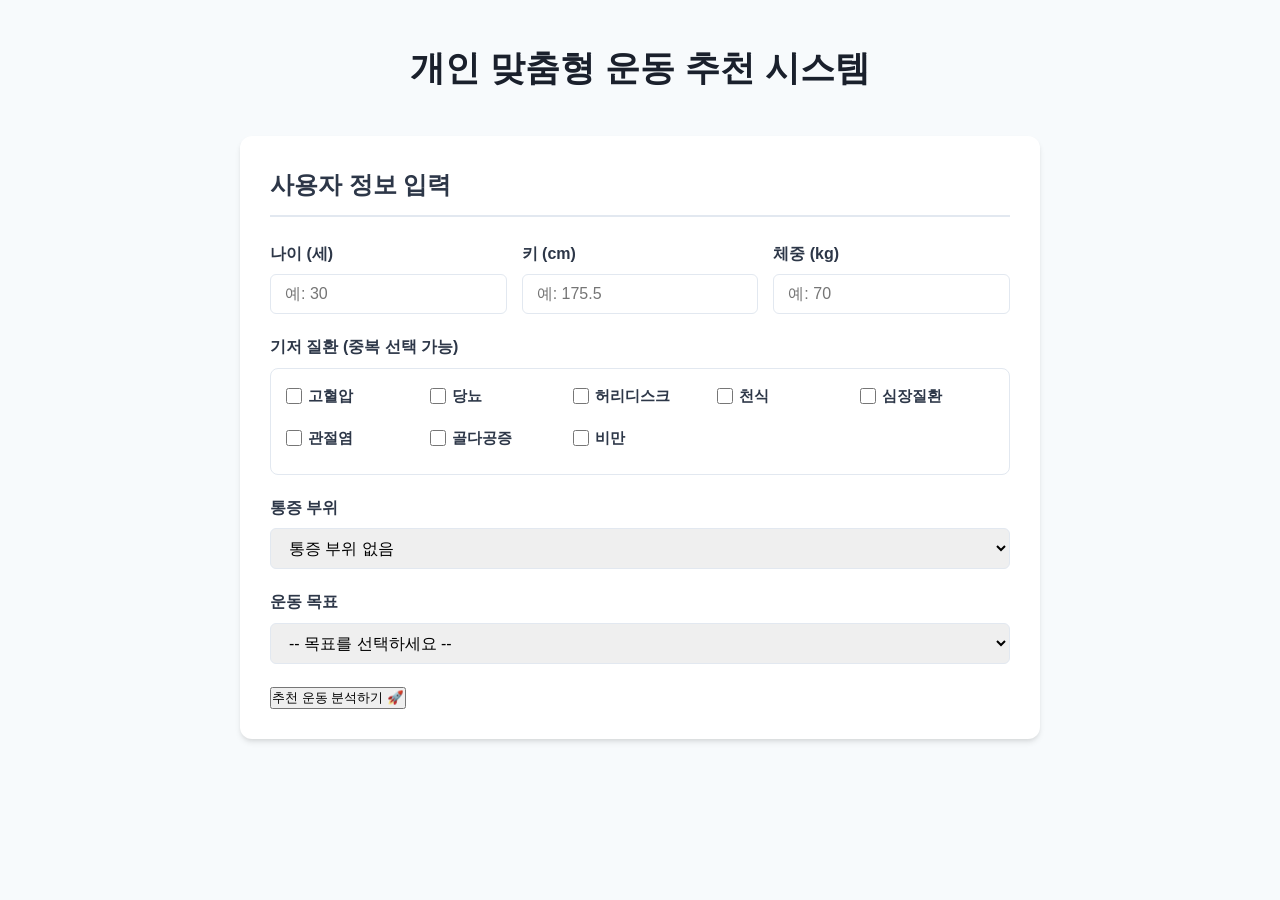
==== templates/index.html @ 7d545e55 "initial server setup" ====
<!DOCTYPE html>
<html lang="ko">
<head>
    <meta charset="UTF-8">
    <meta name="viewport" content="width=device-width, initial-scale=1.0">
    <title>개인 맞춤형 운동 추천 시스템</title>
    <link rel="stylesheet" href="/static/style.css">
</head>
<body>
    <div class="container">
        <header>
            <h1>개인 맞춤형 운동 추천 시스템</h1>
        </header>

        <main>
            <section id="input-section" class="card">
                <h2>사용자 정보 입력</h2>
                <form id="recommendation-form">
                    <div class="form-group-row">
                        <div class="form-group">
                            <label for="age">나이 (세)</label>
                            <input type="number" id="age" min="1" max="120" required placeholder="예: 30">
                        </div>
                        <div class="form-group">
                            <label for="height">키 (cm)</label>
                            <input type="number" id="height" step="0.1" min="50" max="250" required placeholder="예: 175.5">
                        </div>
                        <div class="form-group">
                            <label for="weight">체중 (kg)</label>
                            <input type="number" id="weight" step="0.1" min="10" max="300" required placeholder="예: 70">
                        </div>
                    </div>

                    <div class="form-group">
                        <label>기저 질환 (중복 선택 가능)</label>
                        <div class="checkbox-group">
                            <label class="checkbox-item"><input type="checkbox" name="conditions" value="고혈압"> 고혈압</label>
                            <label class="checkbox-item"><input type="checkbox" name="conditions" value="당뇨"> 당뇨</label>
                            <label class="checkbox-item"><input type="checkbox" name="conditions" value="허리디스크"> 허리디스크</label>
                            <label class="checkbox-item"><input type="checkbox" name="conditions" value="천식"> 천식</label>
                            <label class="checkbox-item"><input type="checkbox" name="conditions" value="심장질환"> 심장질환</label>
                            <label class="checkbox-item"><input type="checkbox" name="conditions" value="관절염"> 관절염</label>
                            <label class="checkbox-item"><input type="checkbox" name="conditions" value="골다공증"> 골다공증</label>
                            <label class="checkbox-item"><input type="checkbox" name="conditions" value="비만"> 비만</label>
                        </div>
                    </div>

                    <div class="form-group">
                        <label for="pain_area">통증 부위</label>
                        <select id="pain_area" required>
                            <option value="없음" selected>통증 부위 없음</option>
                            <option value="목">목</option>
                            <option value="어깨">어깨</option>
                            <option value="허리">허리</option>
                            <option value="무릎">무릎</option>
                            <option value="손목">손목</option>
                            <option value="발목">발목</option>
                            <option value="고관절">고관절</option>
                            <option value="팔꿈치">팔꿈치</option>
                        </select>
                    </div>

                    <div class="form-group">
                        <label for="goal">운동 목표</label>
                        <select id="goal" required>
                            <option value="" disabled selected>-- 목표를 선택하세요 --</option>
                            <option value="체중 감량">체중 감량 (다이어트)</option>
                            <option value="근력 증가">근력 증가</option>
                            <option value="건강 관리">건강 관리</option>
                        </select>
                    </div>

                    <button type="submit" class="btn-primary">추천 운동 분석하기 🚀</button>
                </form>
            </section>

            <section id="result-section" class="card hidden">
                <div class="result-header">
                    <h2>📋 분석 결과</h2>
                    <button id="btn-retry" class="btn-secondary">다시 계산하기 🔄</button>
                </div>

                <div class="user-summary-grid">
                    <div class="summary-item"><strong>나이:</strong> <span id="res-age"></span>세</div>
                    <div class="summary-item"><strong>신체 스펙:</strong> <span id="res-specs"></span></div>
                    <div class="summary-item"><strong>BMI 지수:</strong> <span id="res-bmi"></span></div>
                    <div class="summary-item"><strong>운동 목표:</strong> <span id="res-goal"></span></div>
                </div>

                <div class="result-block">
                    <h3>🟢 추천 운동</h3>
                    <ol id="recommended-list" class="exercise-list"></ol>
                </div>

                <div class="result-block forbidden-block">
                    <h3>🔴 금지/주의 운동</h3>
                    <div id="forbidden-container"></div>
                </div>

                <div class="result-block reason-block">
                    <h3>💡 추천 이유</h3>
                    <ul id="reason-list"></ul>
                </div>

                <div class="result-block caution-block">
                    <h3>⚠️ 주의사항</h3>
                    <ul id="caution-list"></ul>
                </div>
            </section>
        </main>
    </div>

    <script src="/static/app.js"></script>
</body>
</html>
---- static/style.css ----
:root {
    --primary-color: #3182ce;
    --primary-hover: #2b6cb0;
    --bg-color: #f7fafc;
    --card-bg: #ffffff;
    --text-color: #2d3748;
    --text-muted: #718096;
    --border-color: #e2e8f0;
    --danger-color: #e53e3e;
    --danger-bg: #fff5f5;
    --success-color: #38a169;
    --warning-color: #dd6b20;
}

* {
    box-sizing: border-box;
    margin: 0;
    padding: 0;
    font-family: -apple-system, BlinkMacSystemFont, "Segoe UI", Roboto, "Helvetica Neue", Arial, sans-serif;
}

body {
    background-color: var(--bg-color);
    color: var(--text-color);
    line-height: 1.6;
    padding: 40px 20px;
}

.container {
    max-width: 800px;
    margin: 0 auto;
}

header {
    text-align: center;
    margin-bottom: 40px;
}

header h1 {
    font-size: 2.2rem;
    color: #1a202c;
    margin-bottom: 10px;
}

header p {
    color: var(--text-muted);
}

.card {
    background: var(--card-bg);
    border-radius: 12px;
    padding: 30px;
    box-shadow: 0 4px 6px -1px rgba(0, 0, 0, 0.1), 0 2px 4px -1px rgba(0, 0, 0, 0.06);
    margin-bottom: 30px;
}

.card h2 {
    font-size: 1.5rem;
    margin-bottom: 24px;
    border-bottom: 2px solid var(--border-color);
    padding-bottom: 10px;
}

/* 폼 스타일 */
.form-group {
    margin-bottom: 20px;
}

.form-group-row {
    display: flex;
    gap: 15px;
    margin-bottom: 20px;
}

.form-group-row .form-group {
    flex: 1;
    margin-bottom: 0;
}

label {
    display: block;
    font-weight: 600;
    margin-bottom: 8px;
}

input[type="number"], select {
    width: 100%;
    padding: 10px 14px;
    border: 1px solid var(--border-color);
    border-radius: 6px;
    font-size: 1rem;
    outline: none;
    transition: border-color 0.2s;
}

input[type="number"]:focus, select:focus {
    border-color: var(--primary-color);
}

/* 체크박스 그룹 */
.checkbox-group {
    display: grid;
    grid-template-columns: repeat(auto-fill, minmax(130px, 1fr));
    gap: 10px;
    background: white;
    padding: 15px;
    border-radius: 8px;
    border: 1px solid var(--border-color);
}

.checkbox-item {
    display: flex;
    align-items: center;
    gap: 6px;
    cursor: pointer;
    font-size: 0.95rem;
}

.checkbox-item input {
    width: 16px;
    height: 16px;
}

/* 버튼 스타일 */
.btn-submit {
    display: block;
    width: 100%;
    padding: 14px;
    background-color: var(--primary-color);
    color: white;
    border: none;
    border-radius: 8px;
    font-size: 1.1rem;
    font-weight: bold;
    cursor: pointer;
    transition: background-color 0.2s;
    margin-top: 25px;
}

.btn-submit:hover {
    background-color: var(--primary-hover);
}

.btn-secondary {
    padding: 8px 14px;
    background: transparent;
    border: 1px solid var(--primary-color);
    color: var(--primary-color);
    border-radius: 6px;
    cursor: pointer;
    font-weight: 500;
}

.btn-secondary:hover {
    background: #ebf8ff;
}

/* 결과창 스타일 */
.hidden {
    display: none !important;
}

.result-header {
    display: flex;
    justify-content: space-between;
    align-items: center;
    border-bottom: 2px solid var(--border-color);
    padding-bottom: 10px;
    margin-bottom: 20px;
}

.result-header h2 {
    border: none;
    margin-bottom: 0;
    padding-bottom: 0;
}

.user-summary-grid {
    display: grid;
    grid-template-columns: repeat(2, 1fr);
    gap: 12px;
    background: #edf2f7;
    padding: 15px;
    border-radius: 8px;
    margin-bottom: 25px;
}

.summary-item {
    font-size: 0.95rem;
}

.result-block {
    margin-bottom: 25px;
}

.result-block h3 {
    font-size: 1.15rem;
    margin-bottom: 12px;
}

/* 운동 리스트 아이템 */
.exercise-list {
    list-style: none;
}

.exercise-item {
    background: #f7fafc;
    border: 1px solid var(--border-color);
    padding: 12px 16px;
    border-radius: 8px;
    margin-bottom: 8px;
    display: flex;
    justify-content: space-between;
    align-items: center;
}

.exercise-info {
    font-weight: 600;
}

.exercise-meta {
    display: flex;
    align-items: center;
    gap: 10px;
    font-size: 0.9rem;
    color: var(--text-muted);
}

.badge {
    padding: 2px 8px;
    border-radius: 12px;
    font-size: 0.8rem;
    font-weight: bold;
    color: white;
}

.badge.low { background-color: var(--success-color); }
.badge.mid { background-color: var(--warning-color); }
.badge.high { background-color: var(--danger-color); }

/* 금지/주의 파트 */
.forbidden-block {
    background: var(--danger-bg);
    padding: 15px;
    border-radius: 8px;
    border: 1px solid #fed7d7;
}

.forbidden-block h3 { color: var(--danger-color); }

.source-group {
    margin-bottom: 10px;
}
.source-title {
    font-weight: bold;
    font-size: 0.9rem;
    color: #9b2c2c;
    margin-bottom: 4px;
}
.source-items {
    padding-left: 15px;
    font-size: 0.95rem;
}

/* 이유 및 주의사항 */
.reason-block { background: #ebf8ff; padding: 15px; border-radius: 8px; border: 1px solid #bee3f8;}
.reason-block h3 { color: #2b6cb0; }
.reason-block ul, .caution-block ul { padding-left: 20px; font-size: 0.95rem;}

.caution-block { background: #fffaf0; padding: 15px; border-radius: 8px; border: 1px solid #feebc8;}
.caution-block h3 { color: var(--warning-color); }

@media (max-width: 600px) {
    .form-group-row { flex-direction: column; gap: 0; }
    .user-summary-grid { grid-template-columns: 1fr; }
}
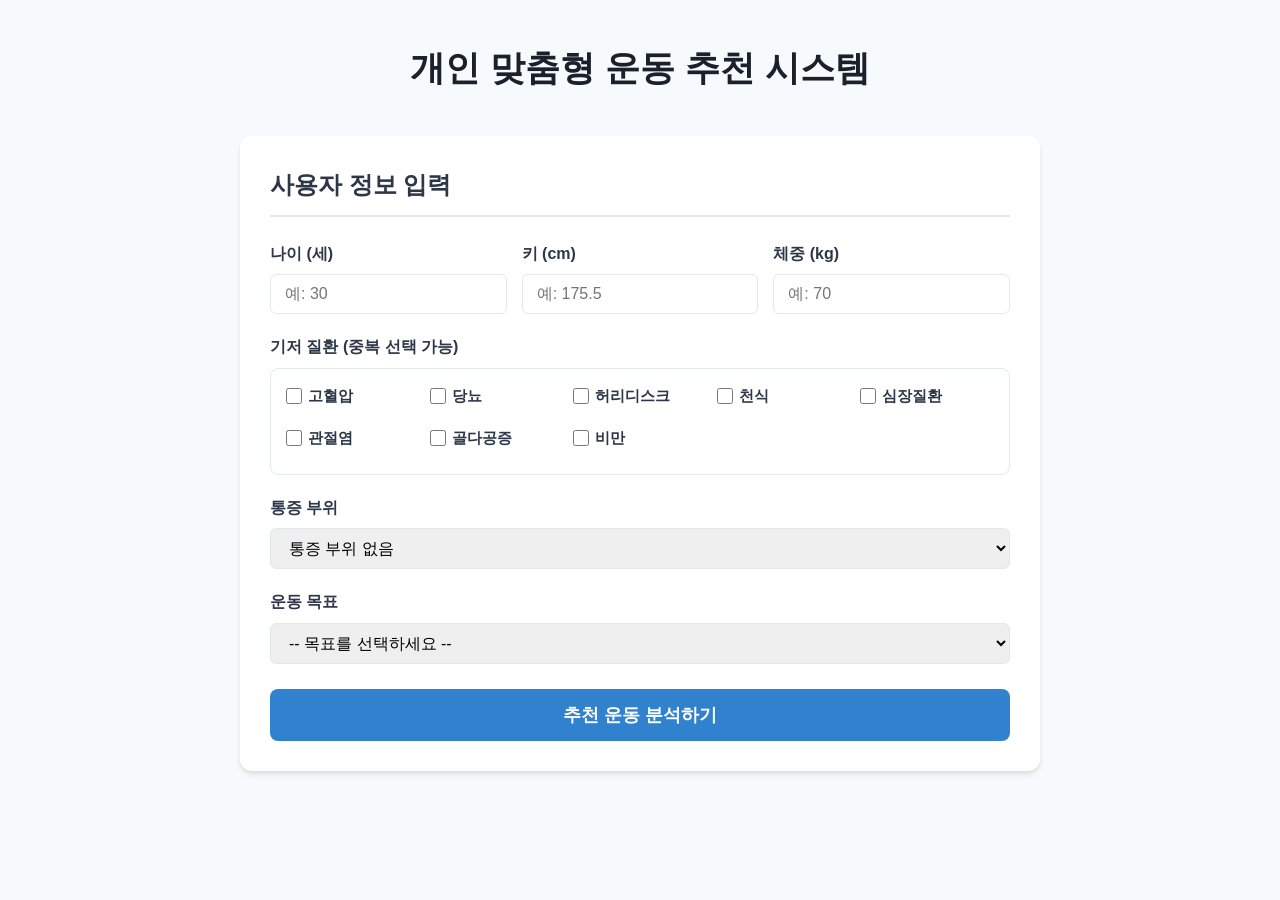
==== commit 2e15bf14: "fix typo in button class name" ====
--- a/templates/index.html
+++ b/templates/index.html
@@ -70,7 +70,7 @@
                         </select>
                     </div>
 
-                    <button type="submit" class="btn-primary">추천 운동 분석하기 🚀</button>
+                    <button type="submit" class="btn-submit">추천 운동 분석하기</button>
                 </form>
             </section>
 
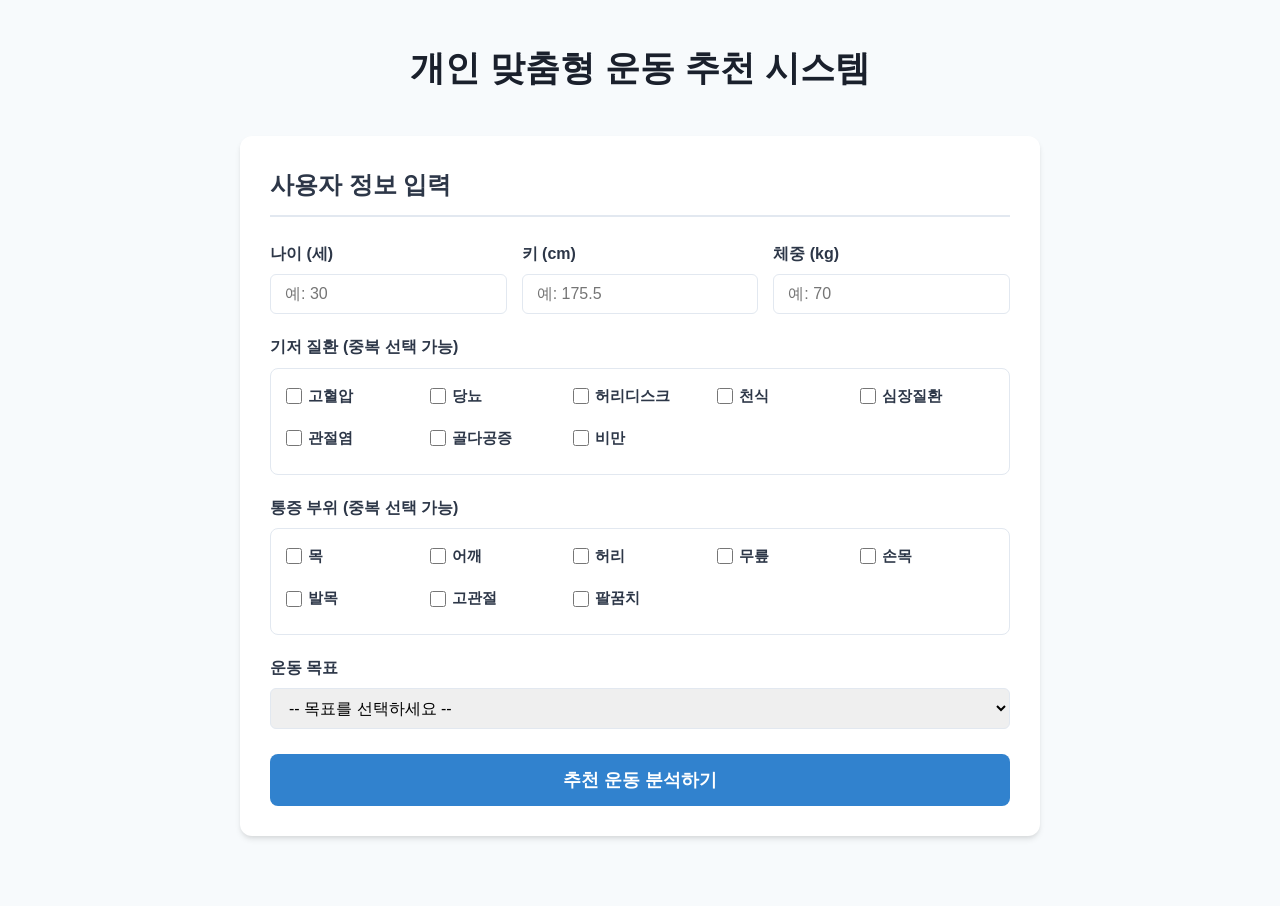
==== commit 8ff715aa: "frontend modify: dropdown to checkbox" ====
--- a/templates/index.html
+++ b/templates/index.html
@@ -46,18 +46,17 @@
                     </div>
 
                     <div class="form-group">
-                        <label for="pain_area">통증 부위</label>
-                        <select id="pain_area" required>
-                            <option value="없음" selected>통증 부위 없음</option>
-                            <option value="목">목</option>
-                            <option value="어깨">어깨</option>
-                            <option value="허리">허리</option>
-                            <option value="무릎">무릎</option>
-                            <option value="손목">손목</option>
-                            <option value="발목">발목</option>
-                            <option value="고관절">고관절</option>
-                            <option value="팔꿈치">팔꿈치</option>
-                        </select>
+                        <label>통증 부위 (중복 선택 가능)</label>
+                        <div class="checkbox-group">
+                            <label class="checkbox-item"><input type="checkbox" name="pain_area" value="목"> 목</label>
+                            <label class="checkbox-item"><input type="checkbox" name="pain_area" value="어깨"> 어깨</label>
+                            <label class="checkbox-item"><input type="checkbox" name="pain_area" value="허리"> 허리</label>
+                            <label class="checkbox-item"><input type="checkbox" name="pain_area" value="무릎"> 무릎</label>
+                            <label class="checkbox-item"><input type="checkbox" name="pain_area" value="손목"> 손목</label>
+                            <label class="checkbox-item"><input type="checkbox" name="pain_area" value="발목"> 발목</label>
+                            <label class="checkbox-item"><input type="checkbox" name="pain_area" value="고관절"> 고관절</label>
+                            <label class="checkbox-item"><input type="checkbox" name="pain_area" value="팔꿈치"> 팔꿈치</label>
+                        </div>
                     </div>
 
                     <div class="form-group">
